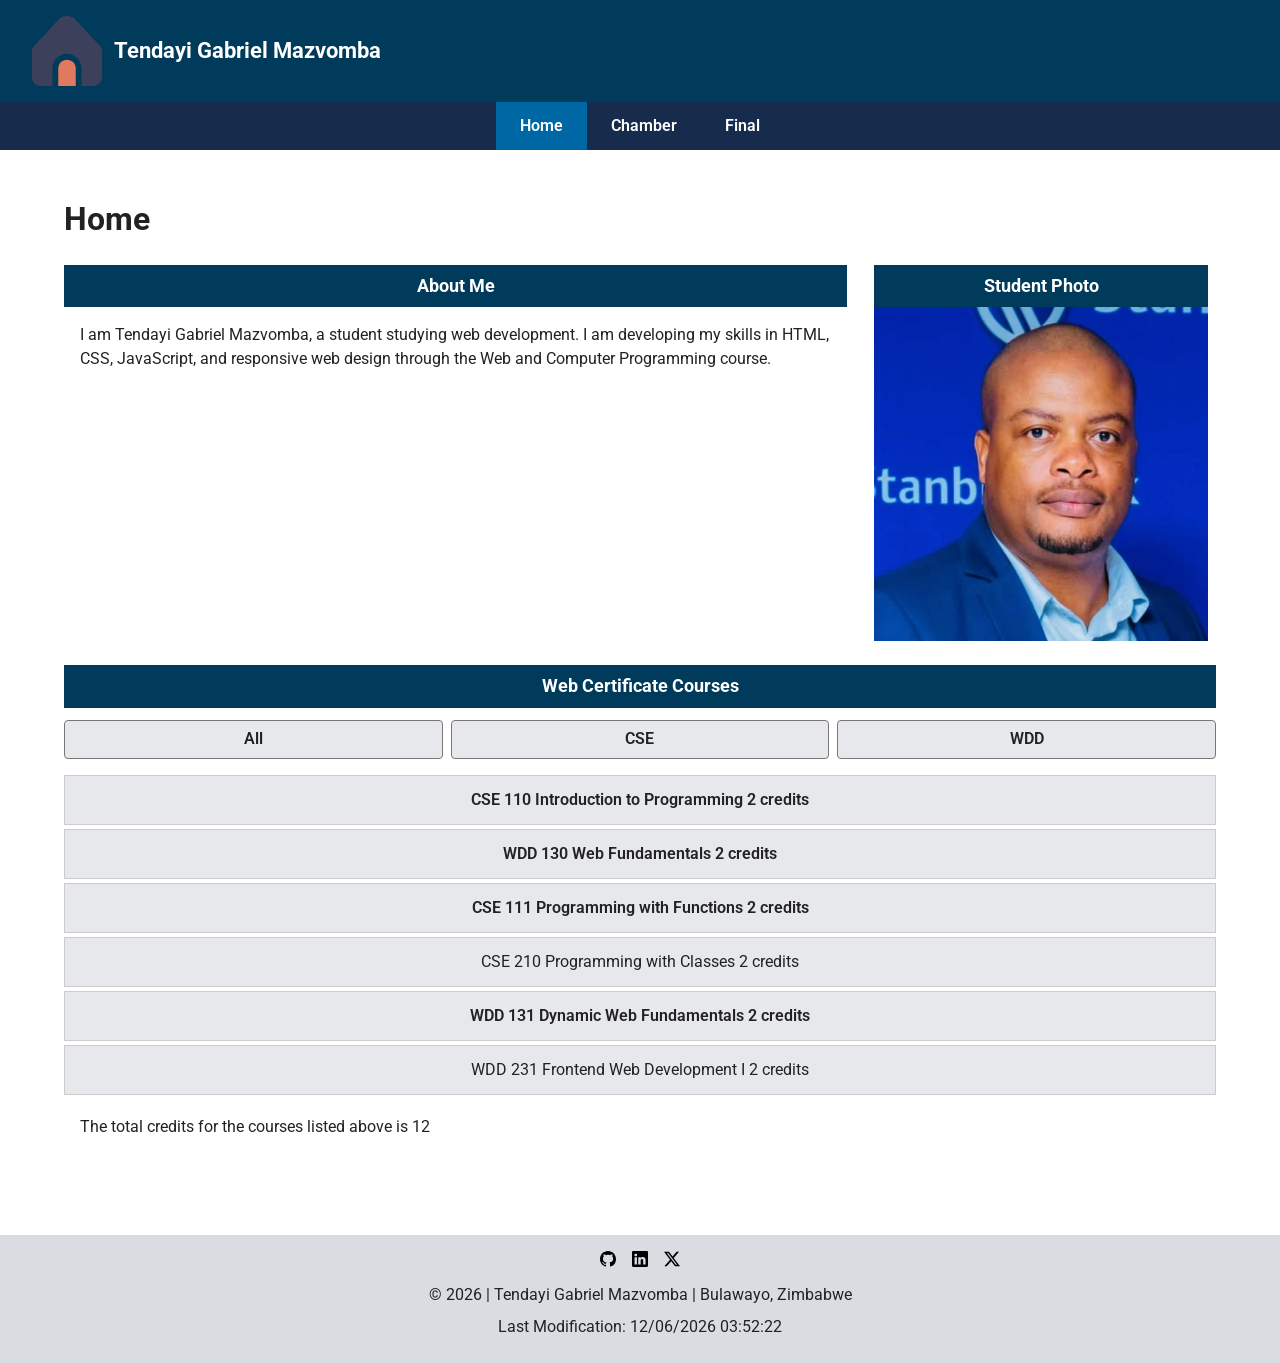
==== index.html @ 2534a243 "update" ====
<!DOCTYPE html>
<html lang="en">

<head>
    <meta charset="UTF-8">
    <meta name="viewport" content="width=device-width, initial-scale=1.0">
    <meta name="description"
        content="WDD231 Web Frontend Development 1 course home page featuring student information, web certificate courses, projects, and learning activities.">
    <meta name="author" content="Tendayi Gabriel Mazvomba">
    <title>Course Home Page | WDD231</title>

    <!-- Google Fonts -->
    <link rel="preconnect" href="https://fonts.googleapis.com">
    <link rel="preconnect" href="https://fonts.gstatic.com" crossorigin>
    <link
        href="https://fonts.googleapis.com/css2?family=Open+Sans:ital,wght@0,300..800;1,300..800&family=Roboto:ital,wght@0,100..900;1,100..900&display=swap"
        rel="stylesheet">

    <!-- CSS Links -->
    <link rel="stylesheet" href="styles/small.css">
    <link rel="stylesheet" href="styles/larger.css">
    <link rel="stylesheet" href="styles/normalize.css">

    <!-- Javascript links-->
    <script src="scripts/navigation.js" defer></script>
    <script src="scripts/date.js" defer></script>
    <script src="scripts/course.js" defer></script>

</head>

<body>
    <header>
        <img src="images/logo.svg" alt="Site logo">
        <span>Tendayi Gabriel Mazvomba</span>
        <button id="nav-button" class="hamburger" aria-label="navigation"></button>
    </header>
    <nav>
        <ul>
            <li><a href="index.html" class="active">Home</a></li>
            <li><a href="#">Chamber</a></li>
            <li><a href="#">Final</a></li>
        </ul>
    </nav>
    <main>
        <h1>Home</h1>
        <section>
            <h2>About Me</h2>
            <p>I am Tendayi Gabriel Mazvomba, a student studying web development. I am developing my skills in HTML,
                CSS, JavaScript, and responsive web design through the Web and Computer Programming course.</p>
        </section>

        <section>
            <h2>Student Photo</h2>
            <img src="images/student-photo.webp" alt="Photo of Tendayi Gabriel Mazvomba">
        </section>

        <section>
            <h2>Web Certificate Courses</h2>

            <div class="course-filter">
                <button id="all">All</button>
                <button id="cse">CSE</button>
                <button id="wdd">WDD</button>
            </div>

            <div id="course-list"></div>

            <p>
                The total credits for the courses listed above is <span id="total-credits"></span>
            </p>
        </section>
    </main>
    <footer>
        <div class="social-links">
            <a href="https://github.com/" aria-label="Github"><img src="images/github.svg" alt="Github"></a>
            <a href="https://www.linkedin.com/" aria-label="LinkedIn"><img src="images/linkedin.svg" alt="LinkedIn"></a>
            <a href="https://x.com/" aria-label="X"><img src="images/twitter-x.svg" alt="Twitter-X"></a>
        </div>

        <div class="copyright">
            <p>
                &copy; <span id="currentyear"></span> | Tendayi Gabriel Mazvomba | Bulawayo, Zimbabwe
            </p>
        </div>

        <p id="lastModified"></p>
    </footer>

</body>

</html>
---- styles/small.css ----
/******** Base Styles ********/

* {
    box-sizing: border-box;
}

body {
    margin: 0;
    font-family: "Roboto", sans-serif;
    color: #222;
    background-color: #ffffff;
    line-height: 1.5;
}

img {
    max-width: 100%;
    height: auto;
    display: block;
}

a {
    color: inherit;
}

/******** Header ********/

header {
    display: flex;
    align-items: center;
    justify-content: space-between;
    padding: 1rem;
    background-color: #003B5C;
    color: #ffffff;
}

header img {
    width: 60px;
    height: 60px;
    object-fit: contain;
}

header span {
    flex: 1;
    margin-left: 0.75rem;
    font-size: 1.1rem;
    font-weight: 700;
}

.hamburger {
    width: 44px;
    height: 44px;
    border: none;
    padding: 0;
    background-color: transparent;
    color: #ffffff;
    cursor: pointer;
}

.hamburger::before {
    content: "\2630";
    font-size: 2rem;
}

.hamburger.show::before {
    content: "\00D7";
    font-size: 2.5rem;
}

/******** Navigation ********/

nav {
    display: none;
    background-color: #172b4d;
}

nav.show {
    display: block;
}

nav ul {
    list-style: none;
    margin: 0;
    padding: 0;
}

nav li {
    border-bottom: 1px solid #ffffff;
}

nav a {
    display: block;
    padding: 0.8rem 1rem;
    color: #ffffff;
    text-decoration: none;
    font-weight: 600;
}

nav a:hover {
    background-color: #0067A5;
}

nav a.active {
    background-color: #0067A5;
}

/******** Main ********/

main {
    max-width: 1200px;
    margin: 0 auto;
    padding: 1rem;
}

h1 {
    margin: 0 0 1rem;
    font-size: 2rem;
}

section {
    margin-bottom: 1.5rem;
}

section h2 {
    margin: 0;
    padding: 0.5rem;
    text-align: center;
    background-color: #003B5C;
    color: #ffffff;
    font-size: 1.1rem;
}

section p {
    margin: 0;
    padding: 1rem;
}

/******** Student Image ********/

section img {
    width: 100%;
    max-width: 500px;
    margin: 0 auto;
    object-fit: cover;
}

/******** Course Filter ********/

.course-filter {
    display: grid;
    grid-template-columns: 1fr;
    gap: 0.5rem;
    padding: 0.75rem 0;
}

.course-filter button {
    padding: 0.6rem;
    border: 1px solid #777777;
    border-radius: 4px;
    background-color: #e6e8eb;
    color: #222222;
    font-family: inherit;
    font-weight: 600;
    cursor: pointer;
}

.course-filter button:hover {
    background-color: #0067A5;
    color: #ffffff;
}

#course-list div {
    padding: 0.75rem;
    text-align: center;
    background-color: #e6e8eb;
    border: 1px solid #cccccc;
}

.course-card {
    padding: 1rem;
    margin: 0.25rem 0;
    background-color: #f1f3f5;
    border: 1px solid #d0d5db;
    text-align: center;
}

.course-card.completed {
    background-color: #dbeafe;
    font-weight: 600;
}

/******** Footer ********/

footer {
    margin-top: 2rem;
    padding: 1rem;
    text-align: center;
    background-color: #d9dde2;
}

.social-links {
    display: flex;
    justify-content: center;
    align-items: center;
    gap: 1rem;
    margin-bottom: 1rem;
}

.social-links a:hover {
    opacity: 0.7;
}

.copyright p, #lastModified {
    margin: 0.5rem 0;
}
---- styles/larger.css ----
/******** Larger Screen Styles ********/

@media screen and (min-width: 700px) {
    /******** Header ********/
    header {
        padding: 1rem 2rem;
    }

    header img {
        width: 70px;
        height: 70px;
    }

    header span {
        font-size: 1.4rem;
    }

    .hamburger {
        display: none;
    }

    /******** Navigation ********/

    nav {
        display: block;
        background-color: #172b4d;
    }

    nav ul {
        display: flex;
        justify-content: center;
        align-items: center;
    }

    nav li {
        border-bottom: none;
    }

    nav a {
        padding: 0.75rem 1.5rem;
    }

    /******** Main ********/

    main {
        padding: 1.5rem;
    }

    main section:nth-of-type(1), main section:nth-of-type(2) {
        display: inline-block;
        vertical-align: top;
    }

    main section:nth-of-type(1) {
        width: 68%;
        margin-right: 2%;
    }

    main section:nth-of-type(2) {
        width: 29%;
    }

    main section:nth-of-type(3) {
        clear: both;
        width: 100%;
    }

    /****** Course Filters ********/

    .course-filter {
        grid-template-columns: repeat(3, 1fr);
    }

    #course-list {
        grid-template-columns: repeat(3, 1fr);
    }
}
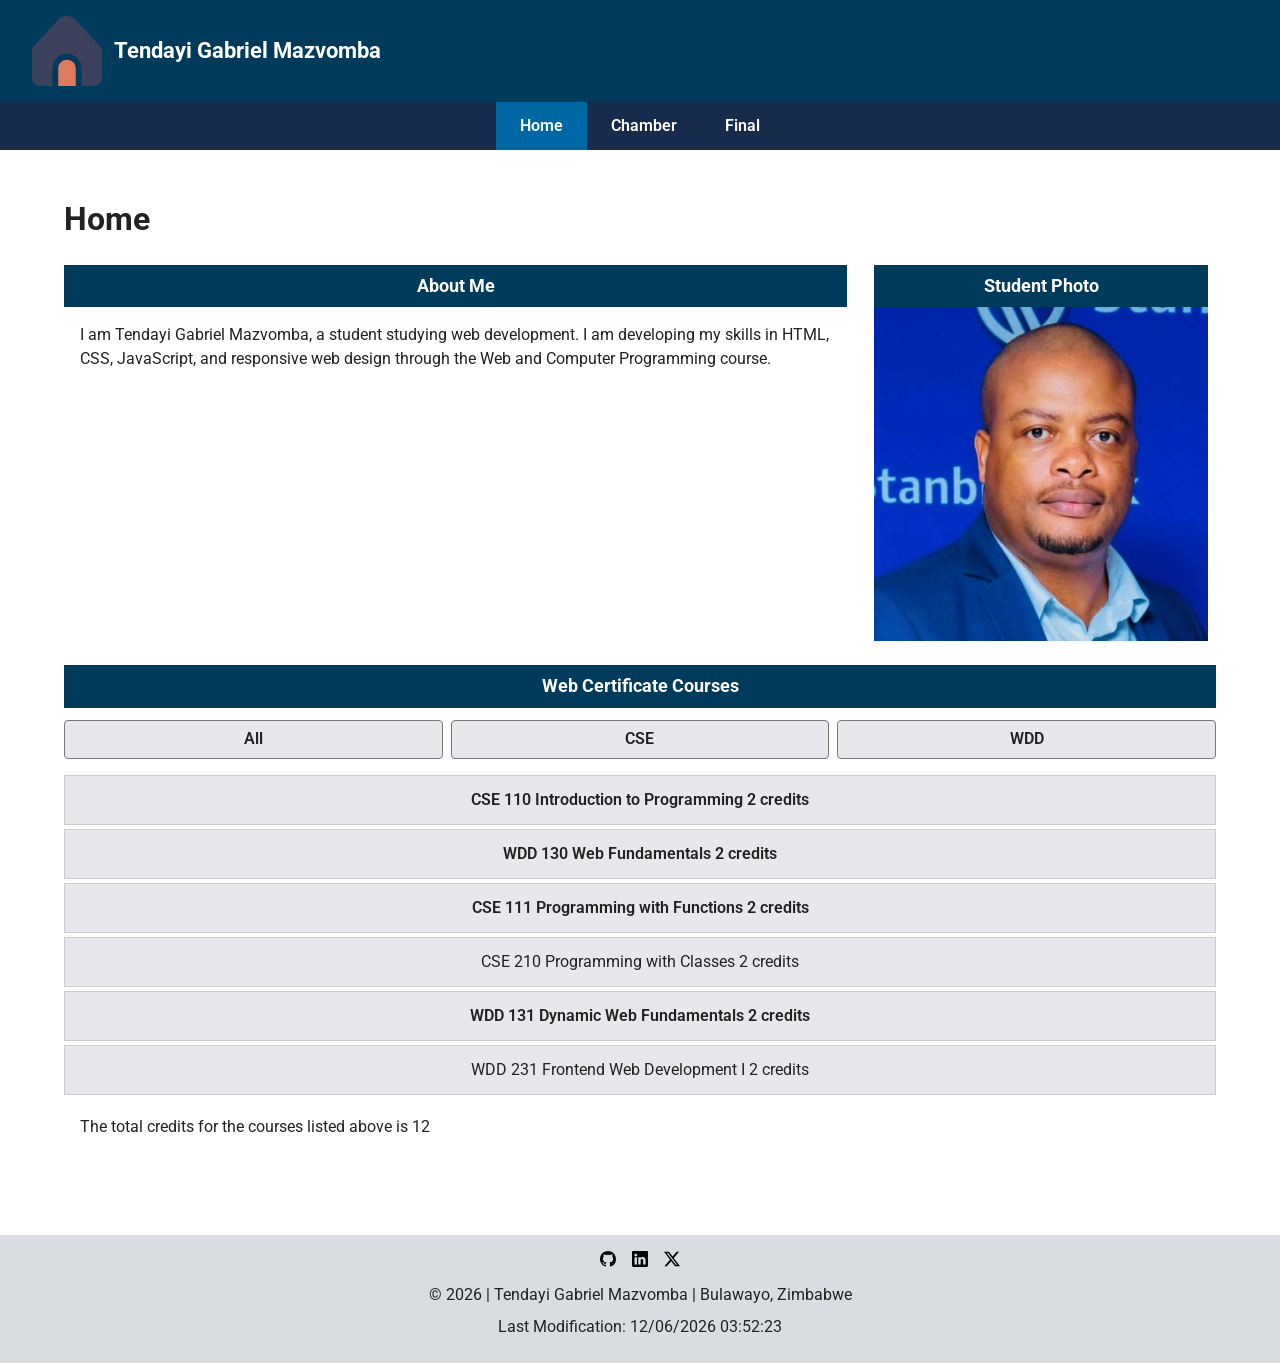
==== commit e0f6f088: "update" ====
--- a/index.html
+++ b/index.html
@@ -8,6 +8,17 @@
         content="WDD231 Web Frontend Development 1 course home page featuring student information, web certificate courses, projects, and learning activities.">
     <meta name="author" content="Tendayi Gabriel Mazvomba">
     <title>Course Home Page | WDD231</title>
+
+    <!-- Open Graph / Facebook Meta Tags -->
+    <meta property="og:title" content="WDD 231 - Web Frontend Development I - Tendayi Gabriel Mazvomba">
+
+    <meta property="og:description"
+        content="Explore my WDD 231 Web Frontend Development coursework, projects, and learning activities.">
+
+    <meta property="og:image" content="https://tendayimazvomba.github.io/wdd231/images/student-photo.webp">
+
+    <meta property="og:url" content="https://tendayimazvomba.github.io/wdd231/index.html">
+
 
     <!-- Google Fonts -->
     <link rel="preconnect" href="https://fonts.googleapis.com">
@@ -25,6 +36,9 @@
     <script src="scripts/navigation.js" defer></script>
     <script src="scripts/date.js" defer></script>
     <script src="scripts/course.js" defer></script>
+
+    <!-- Favicon -->
+    <link rel="icon" href="favicon.ico">
 
 </head>
 
@@ -69,6 +83,8 @@
                 The total credits for the courses listed above is <span id="total-credits"></span>
             </p>
         </section>
+
+        <dialog id="course-details"></dialog>
     </main>
     <footer>
         <div class="social-links">
--- a/styles/small.css
+++ b/styles/small.css
@@ -73,7 +73,7 @@
     background-color: #172b4d;
 }
 
-nav.show {
+nav.open {
     display: block;
 }
 
@@ -211,4 +211,66 @@
 
 .copyright p, #lastModified {
     margin: 0.5rem 0;
-}+}
+
+
+/******** Course Details Modal ********/
+
+dialog {
+    width: 90%;
+    max-width: 500px;
+    padding: 1.5rem;
+    border: 2px solid #003B5C;
+    border-radius: 8px;
+    background-color: #ffffff;
+    color: #222222;
+    box-shadow: 0 4px 20px rgba(0, 0, 0, 0.25);
+}
+
+/******** Modal Backdrop ********/
+
+dialog::backdrop {
+    background-color: rgba(0, 0, 0, 0.65);
+}
+
+/******** Modal Heading ********/
+
+dialog h2 {
+    margin-top: 0;
+    padding: 0.75rem;
+    background-color: #003B5C;
+    color: #ffffff;
+    text-align: center;
+    font-size: 1.3rem;
+}
+
+/******** Modal Content ********/
+
+dialog p {
+    margin: 0.75rem 0;
+    line-height: 1.6;
+}
+
+/******** Modal Close Button ********/
+
+dialog button {
+    display: block;
+    margin: 1.5rem 0 0 auto;
+    padding: 0.6rem 1.25rem;
+    border: none;
+    border-radius: 4px;
+    background-color: #003B5C;
+    color: #ffffff;
+    font-family: inherit;
+    font-weight: 600;
+    cursor: pointer;
+}
+
+dialog button:hover {
+    background-color: #0067A5;
+}
+
+dialog button:focus-visible {
+    outline: 3px solid #0067A5;
+    outline-offset: 3px;
+}
